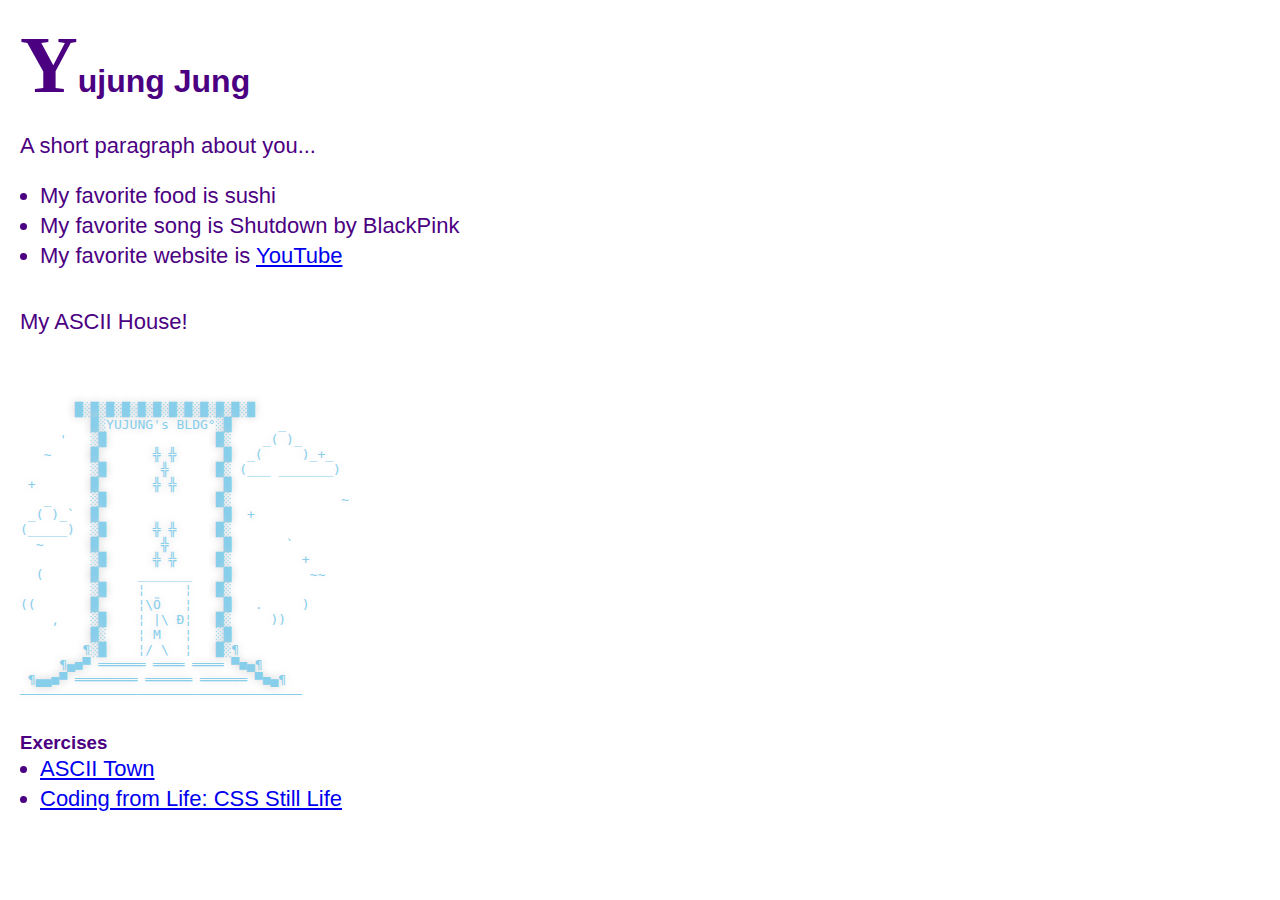
==== index.html @ 76154de1 "file arrangement" ====
<!DOCTYPE html>
<html>

<head>
  <link rel="stylesheet" type="text/css" href="assets/style.css">
  <title>Yujung Jung | UI Design Programming 1</title>
  <meta charset="utf-8" />
</head>

<body>

  <!-- this is where my code is-->
  <div id="grid">
    <div id="left-column" class="scroll">  

      <!-- my favorite pokemon -->
      <!-- <img src="https://archives.bulbagarden.net/media/upload/thumb/5/53/054Psyduck.png/140px-054Psyduck.png" alt="Psyduck" /> -->

      <!-- about me-->
      <h1><span class="cursive">Y</span>ujung Jung</h1>  
      <p class="desc">A short paragraph about you...</p>
      <ul>
        <li>My favorite food is sushi</li>
        <li>My favorite song is Shutdown by BlackPink</li>
        <li>My favorite website is <a href="https://www.youtube.com/">YouTube</a></li>
      </ul>

     <br>
  
      </br>


      <p class="desc">My ASCII House!</p>

      <pre> 
      <a href="ascii/interior-yujungjung.html" style="text-decoration: none; color: skyblue;text-shadow: 0px 0px 10px lightgrey;">

       █░█░█░█░█░█░█░█░█░█░█░█
         █░YUJUNG's BLDG°░█      _
     '   ░█              █░    _( )_ 
   ~     █       ╬ ╬      █  _(     )_+_
         ░█       ╬      █░ (___ _______)
 +       █       ╬ ╬      █  
   _     ░█              █░              ~   
 _( )_`  █                █  +    
(_____)  ░█      ╬ ╬     █░  
  ~      █        ╬       █       `
         ░█      ╬ ╬     █░         +   
  (      █     _______    █          ~~
         ░█    ¦     ¦   █░
((       █     ¦\Õ   ¦    █   .     ) 
    ,    ░█    ¦ |\ Ð¦   █░     )) 
         █░    ¦ M   ¦   ░█
        ¶░█    ¦/ \  ¦   █░¶
     ¶▄■▀ ══════ ════ ════ ▀■▄¶ 
 ¶▄▄■▀ ════════ ══════ ══════ ▀■▄¶
────────────────────────────────────   
       <a/>
      </pre>
      <h3>Exercises</h3>
      <ul>
        <li><a href="ascii/interior-yujungjung.html">ASCII Town</a></li>
      </ul>
      <ul>
        <li><a href="../codingfromlife/index.html">Coding from Life: CSS Still Life</a>
        </li>
      </ul>
    </div>
  </div>
</body>
</html>
---- assets/style.css ----
* {
	margin:  0px;
	padding:  0px;
	box-sizing: border-box;
}

/* adjusting fonts */

body {
	color: indigo;
	font-family: 'NanumSquare', sans-serif;
	transition: background 500ms ease;
}

.cursive {
	font-family: cursive;
	font-size: 80px;
}

p, li {
	font-size:  22px;
	line-height: 30px;
}

/* adjusting spacing */

#left-column {
	padding: 20px;
}

h1, p {
	margin-bottom:  20px;
}

ul, ol {
	margin-left: 20px;
}


img {
	max-width: 100%;
	height:  auto;
}

/* uncomment the code below to set the grid */

/*#grid {
	display: grid;
	grid-template-columns: 1fr 1fr;
}

body {
	overflow: hidden;
}

.scroll {
	padding:  20px;
	overflow: scroll;
	height: 100vh;
}

#left-column {
}

#right-column {
	background: #333;
}*/
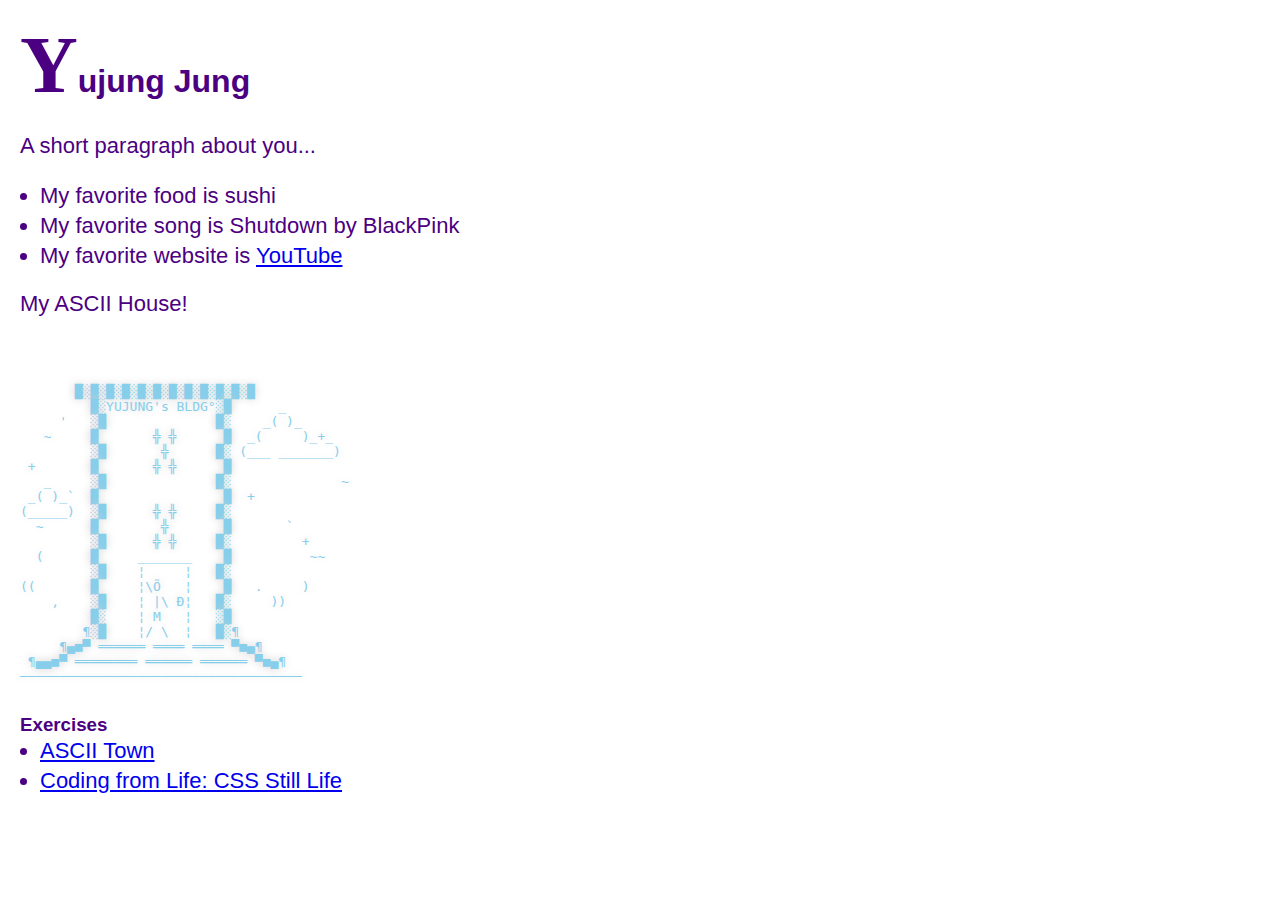
==== commit bf026f43: "refine code" ====
--- a/index.html
+++ b/index.html
@@ -27,8 +27,6 @@
       </ul>
 
      <br>
-  
-      </br>
 
 
       <p class="desc">My ASCII House!</p>
@@ -58,15 +56,16 @@
 ────────────────────────────────────   
        <a/>
       </pre>
+
       <h3>Exercises</h3>
       <ul>
         <li><a href="ascii/interior-yujungjung.html">ASCII Town</a></li>
       </ul>
       <ul>
-        <li><a href="../codingfromlife/index.html">Coding from Life: CSS Still Life</a>
-        </li>
+        <li><a href="../codingfromlife/index.html">Coding from Life: CSS Still Life</a></li>
       </ul>
     </div>
   </div>
+  
 </body>
 </html>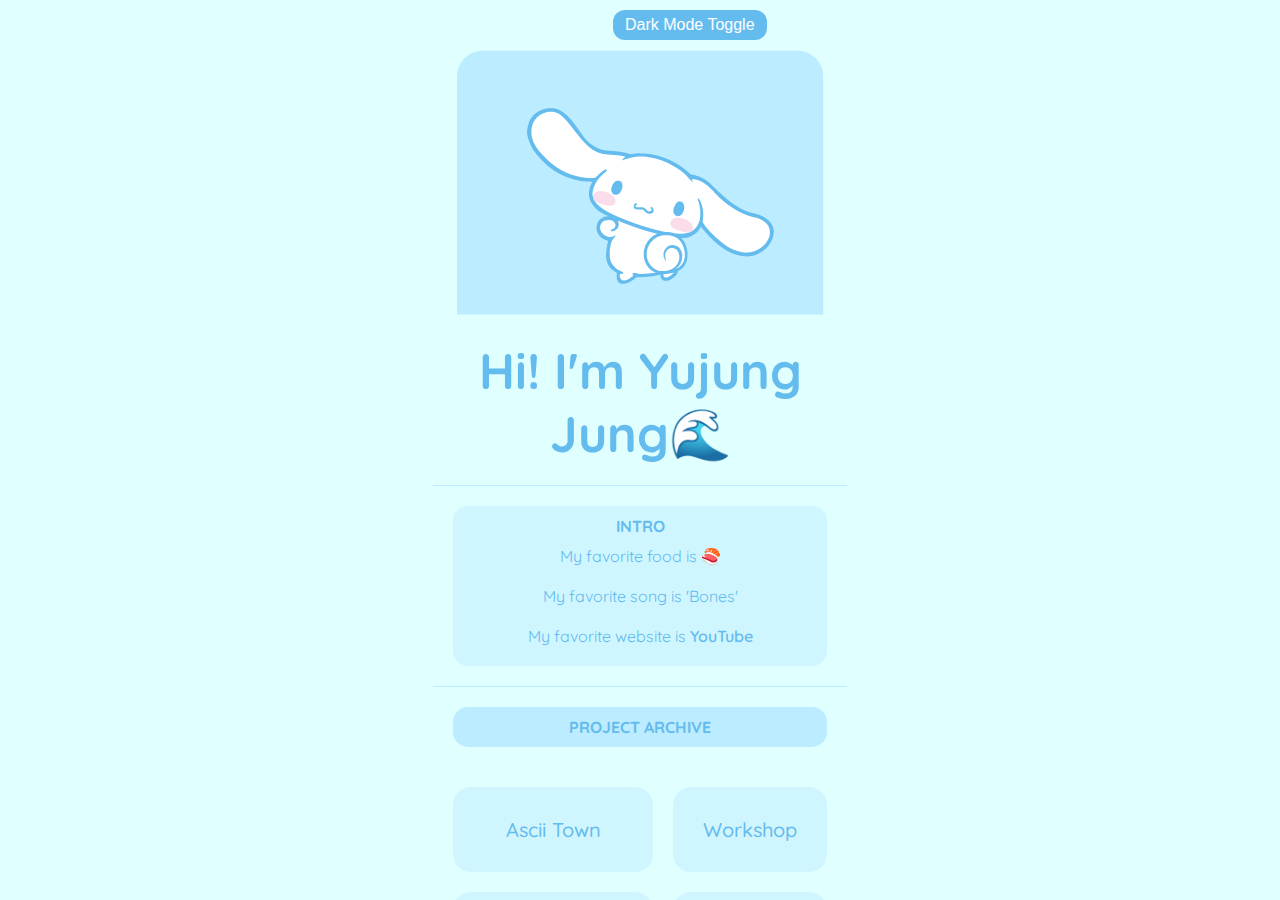
==== commit 798d1474: "using css" ====
--- a/index.html
+++ b/index.html
@@ -1,71 +1,60 @@
-  
 <!DOCTYPE html>
-<html>
+<html lang="en">
 
 <head>
+  <meta charset="UTF-8">
+  <meta name="viewport" content="width=device-width, initial-scale=1.0">
+  <title>Yujung Jung | UI Design Programming 1</title>
   <link rel="stylesheet" type="text/css" href="assets/style.css">
-  <title>Yujung Jung | UI Design Programming 1</title>
-  <meta charset="utf-8" />
+  <link href="https://fonts.googleapis.com/css2?family=Quicksand:wght@300..700&display=swap" rel="stylesheet">
 </head>
 
 <body>
 
-  <!-- this is where my code is-->
   <div id="grid">
-    <div id="left-column" class="scroll">  
+    <div id="flow">
+      <div id="left-column" class="scroll">
+        <button id="darkmode" class="darkmode-toggle">
+          Dark Mode Toggle
+        </button>
 
-      <!-- my favorite pokemon -->
-      <!-- <img src="https://archives.bulbagarden.net/media/upload/thumb/5/53/054Psyduck.png/140px-054Psyduck.png" alt="Psyduck" /> -->
+        <div class="image-container">
+          <img src="assets/cinnamoroll.png" alt="cinnamoroll">
+        </div>
 
-      <!-- about me-->
-      <h1><span class="cursive">Y</span>ujung Jung</h1>  
-      <p class="desc">A short paragraph about you...</p>
-      <ul>
-        <li>My favorite food is sushi</li>
-        <li>My favorite song is Shutdown by BlackPink</li>
-        <li>My favorite website is <a href="https://www.youtube.com/">YouTube</a></li>
-      </ul>
+        <h1 class="greeting"><span class="cursive">H</span>i! <span class="cursive">I</span>'m <span class="cursive">Y</span>ujung <span class="cursive">J</span>ung🌊</h1>
+        <hr>
 
-     <br>
+        <div class="section">
+          <p class="section-title">INTRO</p>
+          <ul>
+            <li>My favorite food is 🍣</li>
+            <li>My favorite song is 'Bones'</li>
+            <li>My favorite website is <a href="https://www.youtube.com/">YouTube</a></li>
+          </ul>
+        </div>
 
+        <hr>
 
-      <p class="desc">My ASCII House!</p>
+        <div class="section2">
+          <p class="section-title">PROJECT ARCHIVE</p>
+        </div>
 
-      <pre> 
-      <a href="ascii/interior-yujungjung.html" style="text-decoration: none; color: skyblue;text-shadow: 0px 0px 10px lightgrey;">
+        <div class="grid-container">
+          <a href="ascii/exterior-yujungjung.html" class="item">Ascii Town</a>
+          <a href="assets/workshop.mp4" class="item">Workshop</a>
+          <a href="https://docs.google.com/document/d/1Z19jTvb9SEVrUsB_F7sveIPezTgjZ5vw_msDlCXSssE/edit?usp=sharing" class="item">User Interview</a>
+          <a href="codingfromlife/index.html" class="item">CSS Still Life</a>
+          <a href="assets/prototype.mp4" class="item span-2">P1: Personal Utility</a>
+          <a href="P2_PublicUtility/index.html" class="item span-2">P2: Public Utility</a>
+          <a href="assets/Darkmode_Toggle.mp4"  class="item7">Extra Credit: Dark Mode(Toggle)</a>
+        </div>
 
-       █░█░█░█░█░█░█░█░█░█░█░█
-         █░YUJUNG's BLDG°░█      _
-     '   ░█              █░    _( )_ 
-   ~     █       ╬ ╬      █  _(     )_+_
-         ░█       ╬      █░ (___ _______)
- +       █       ╬ ╬      █  
-   _     ░█              █░              ~   
- _( )_`  █                █  +    
-(_____)  ░█      ╬ ╬     █░  
-  ~      █        ╬       █       `
-         ░█      ╬ ╬     █░         +   
-  (      █     _______    █          ~~
-         ░█    ¦     ¦   █░
-((       █     ¦\Õ   ¦    █   .     ) 
-    ,    ░█    ¦ |\ Ð¦   █░     )) 
-         █░    ¦ M   ¦   ░█
-        ¶░█    ¦/ \  ¦   █░¶
-     ¶▄■▀ ══════ ════ ════ ▀■▄¶ 
- ¶▄▄■▀ ════════ ══════ ══════ ▀■▄¶
-────────────────────────────────────   
-       <a/>
-      </pre>
+      </div> <!-- end left-column -->
+    </div> <!-- end flow -->
+  </div> <!-- end grid -->
 
-      <h3>Exercises</h3>
-      <ul>
-        <li><a href="ascii/interior-yujungjung.html">ASCII Town</a></li>
-      </ul>
-      <ul>
-        <li><a href="../codingfromlife/index.html">Coding from Life: CSS Still Life</a></li>
-      </ul>
-    </div>
-  </div>
-  
+  <script src="inclass-demo/script.js"></script>
 </body>
-</html>+
+</html>
--- a/assets/style.css
+++ b/assets/style.css
@@ -1,67 +1,195 @@
+/* Reset CSS */
 * {
-	margin:  0px;
-	padding:  0px;
-	box-sizing: border-box;
+  margin: 0;
+  padding: 0;
+  box-sizing: border-box;
 }
 
-/* adjusting fonts */
-
+/* Basic styling */
 body {
-	color: indigo;
-	font-family: 'NanumSquare', sans-serif;
-	transition: background 500ms ease;
+  font-family: "Quicksand", sans-serif;
+  color: black;
+  background-color: #E0FFFF;
+  display: flex;
+  justify-content: center;
+  align-items: center;
+  align-content: center;
+  flex-direction: column;
+  transition: background 500ms ease;
+  overflow: hidden; /* Scrollbars are hidden */
+  margin: 0; /* Remove default margin */
 }
 
-.cursive {
-	font-family: cursive;
-	font-size: 80px;
+.darkmode-toggle {
+  position: sticky;
+  left: 180px;
+  top: 10px;
+  align-content: center;
+  padding: 6px 12px;
+  font-size: 16px;
+  color: white;
+  border-radius: 12px;
+  background: #64BBEE;
+  border: 0px solid #BCECFF;
 }
 
-p, li {
-	font-size:  22px;
-	line-height: 30px;
+.image-container {
+  text-align: center;
+  margin: 20px;
 }
 
-/* adjusting spacing */
-
-#left-column {
-	padding: 20px;
+.image-container img {
+  max-width: 100%;
+  height: auto;
 }
 
-h1, p {
-	margin-bottom:  20px;
+.greeting {
+  text-align: center;
+  font-size: 50px;
+  color: #64BBEE;
 }
 
-ul, ol {
-	margin-left: 20px;
+.greeting:hover {
+  color: #f6ddeb;
+  animation: spin 1600ms infinite;
+  transition: background 1000ms ease;
 }
 
-
-img {
-	max-width: 100%;
-	height:  auto;
+@keyframes spin{
+  from {
+    transform: rotate(0deg);
+  }
+  to {
+    transform: rotate(360deg);
+  }
 }
 
-/* uncomment the code below to set the grid */
-
-/*#grid {
-	display: grid;
-	grid-template-columns: 1fr 1fr;
+.section {
+  background: #bcecff75;
+  width: calc(100% - 40px); /* Adjusted width for better responsiveness */
+  max-width: 600px;
+  margin: 20px auto;
+  padding: 10px;
+  border-radius: 15px;
+  text-align: center;
 }
 
-body {
-	overflow: hidden;
+.section2 {
+  background: #BCECFF;
+  width: calc(100% - 40px); /* Adjusted width for better responsiveness */
+  max-width: 600px;
+  margin: 20px auto;
+  padding: 10px;
+  border-radius: 15px;
+  text-align: center;
+}
+
+.section-title {
+  font-size: 16px;
+  font-weight: 700;
+  color: #64BBEE;
+}
+
+ul {
+  list-style-type: none; /* Remove default list styles */
+  padding: 0;
+}
+
+ul li {
+  font-size: 16px;
+  color: #64BBEE;
+  padding: 10px;
+}
+
+ul li a {
+  color: #64BBEE;
+  font-weight: 600;
+  transition: all 500ms ease;
+  text-decoration: none;
+}
+
+ul li a:hover {
+  color: #BCECFF;
 }
 
 .scroll {
-	padding:  20px;
-	overflow: scroll;
-	height: 100vh;
+  overflow: scroll;
+  height: 100vh;
+  padding-right: 570px;
 }
 
 #left-column {
+  padding-left: 570px;
 }
 
-#right-column {
-	background: #333;
-}*/+hr {
+  border: none;
+  height: 1px;
+  background: #BCECFF; /* 구분선 색상 설정 */
+  margin: 20px 0; /* 위아래 여백 설정 */
+}
+
+/* Grid layout */
+.grid-container {
+  display: grid;
+  grid-template-columns: repeat(auto-fit, minmax(200px, 1fr)); /* Responsive grid columns */
+  gap: 20px;
+  margin-top: 20px;
+  padding: 20px;
+}
+
+a.item {
+  background: #bcecff75;
+  border-radius: 18px;
+  text-align: center;
+  font-size: 20px;
+  font-weight: 500;
+  color: #64BBEE;
+  padding: 30px;
+  align-content: center;
+  text-decoration: none;
+}
+
+a.item:hover {
+  background: #64BBEE;
+  color: white;
+}
+
+a.item7 {
+  background: #bcecff75;
+  border-radius: 18px;
+  text-align: center;
+  font-size: 20px;
+  font-weight: 500;
+  color: #64BBEE;
+  padding: 30px;
+  column-gap: 1/2;
+  row-gap: 5/6;
+  align-content: center;
+  text-decoration: none;
+}
+
+a.item7:hover {
+  background: #64BBEE;
+  color: white;
+}
+
+a.item.span-2 {
+  grid-column: span 2; /* Span across 2 columns */
+}
+
+/* Dark mode */
+body.darkmode {
+  background: #133e5f;
+  color: white;
+  accent-color: rgb(255, 255, 225);
+}
+
+@media only screen and (max-width: 812px) { 
+    body {
+        background: white;
+    }
+    img {
+      display: none;
+    }
+}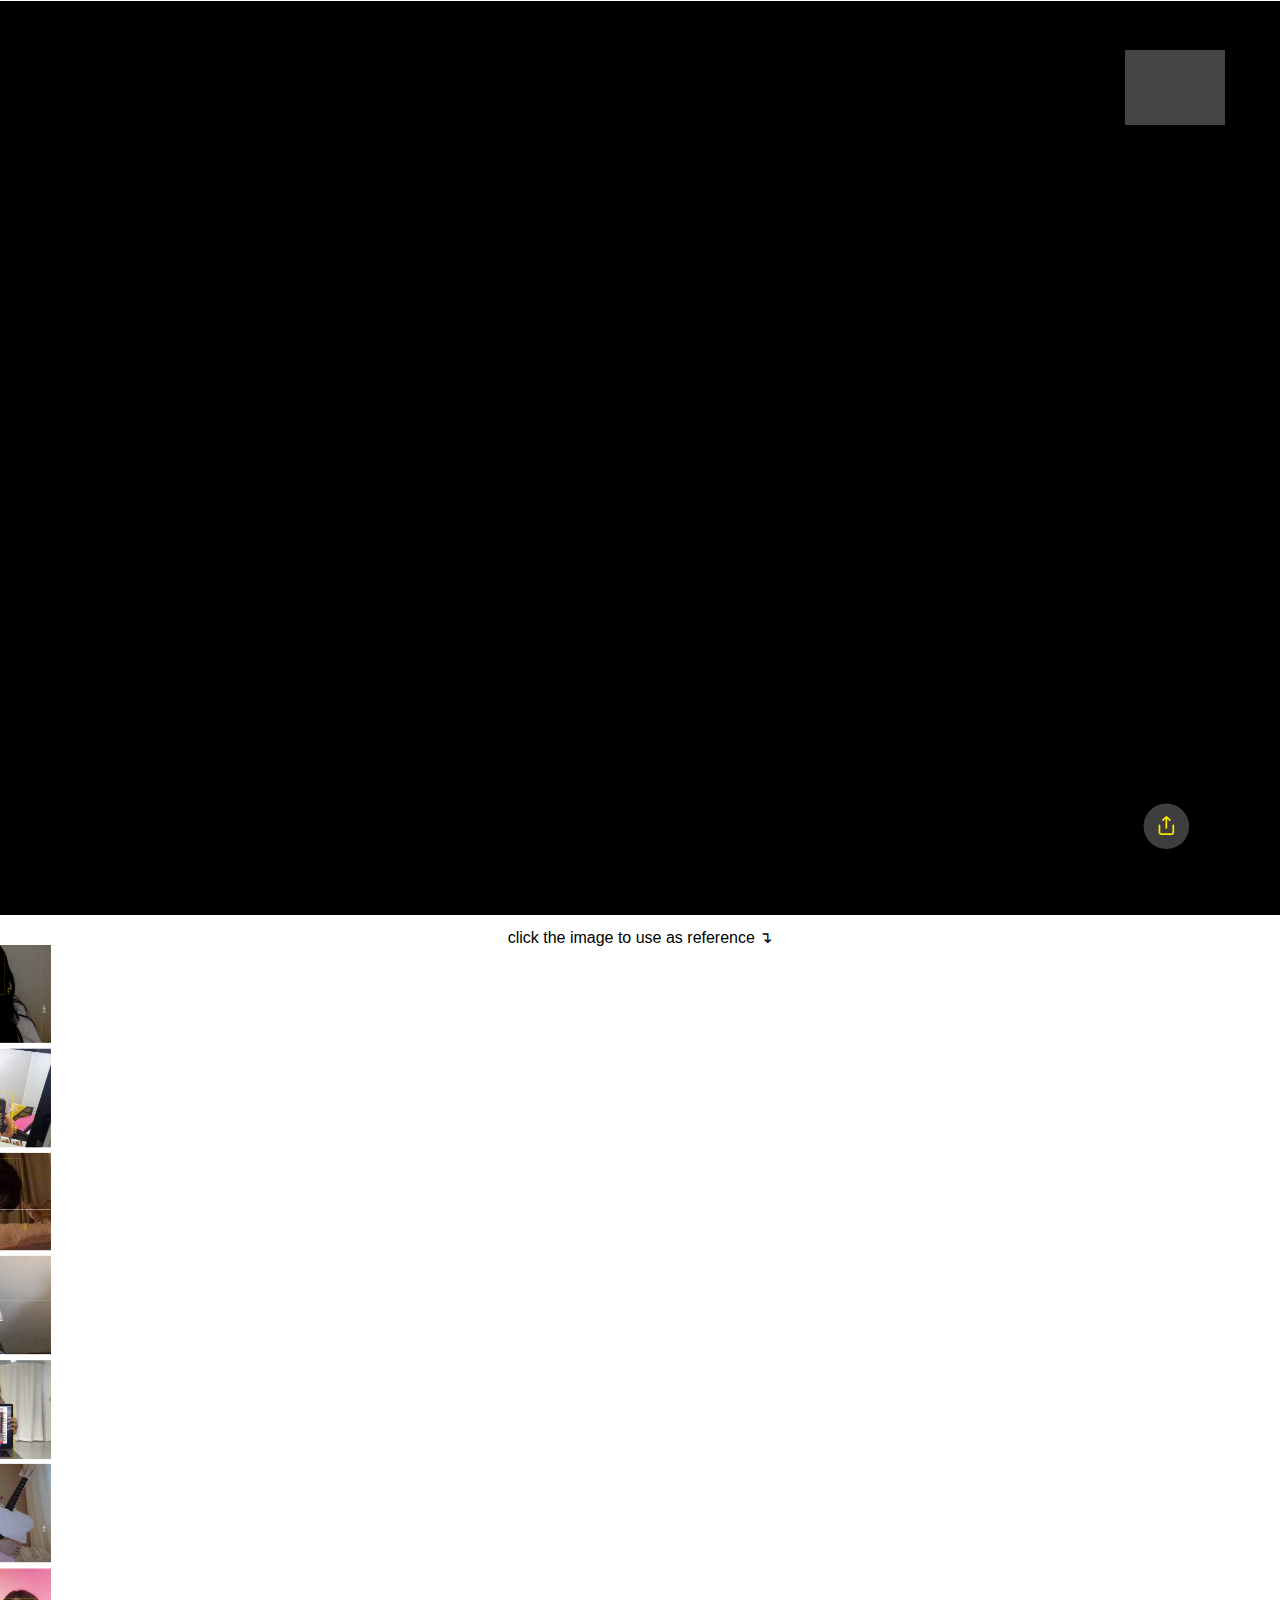
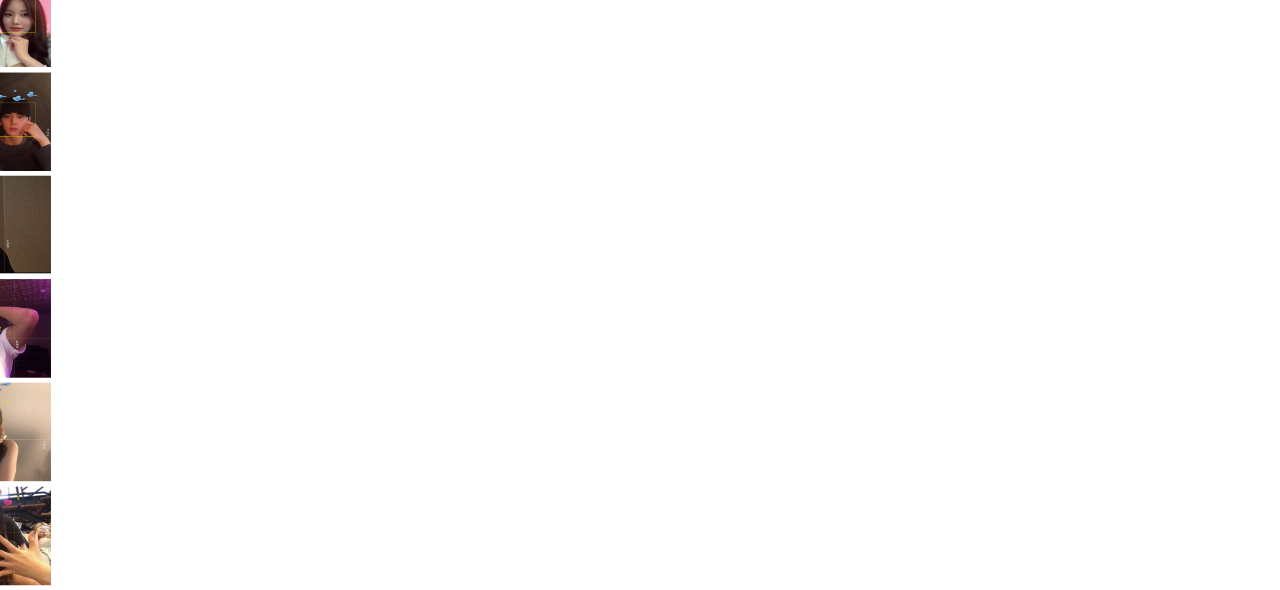
==== commit 7f18bac8: "re-upload" ====
--- a/index.html
+++ b/index.html
@@ -1,60 +1,287 @@
 <!DOCTYPE html>
-<html lang="en">
-
+<html lang="ko">
 <head>
-  <meta charset="UTF-8">
-  <meta name="viewport" content="width=device-width, initial-scale=1.0">
-  <title>Yujung Jung | UI Design Programming 1</title>
-  <link rel="stylesheet" type="text/css" href="assets/style.css">
-  <link href="https://fonts.googleapis.com/css2?family=Quicksand:wght@300..700&display=swap" rel="stylesheet">
+  <link rel="stylesheet" type="text/css" href="style.css">
+  <!-- Stylesheets -->
+  <link rel="stylesheet" href="docs/assets/css/docs.theme.min.css">
+  <!-- Owl Stylesheets -->
+  <link rel="stylesheet" href="docs/assets/owlcarousel/assets/owl.carousel.min.css">
+  <link rel="stylesheet" href="docs/assets/owlcarousel/assets/owl.theme.default.min.css">
+  <meta charset="utf-8">
+  <meta name="viewport" content="width=device-width, initial-scale=1">
+  <title>P2 Public Utility | UI Design Programming 1</title>
+  <style>
+    .flash {
+      position: absolute;
+      top: 0;
+      left: 0;
+      width: 100%;
+      height: 100%;
+      background: white;
+      opacity: 0;
+      pointer-events: none;
+      transition: opacity 0.5s;
+    }
+
+    .flash.show {
+      opacity: 1;
+    }
+    
+    p {
+      font-family: sans-serif;
+      font-size: 16px;
+      color: black;
+      position: absolute;
+      align-items: center;
+      bottom: -63px;
+    }
+
+    p2 {
+      font-family: system-ui;
+      font-size: 20px;
+      color: #FFE500;
+      position: absolute;
+      left: -40px;
+      bottom: 450px;
+      transform: rotate(-90deg);
+    }
+
+    .thumbnail {
+      position: absolute;
+      top: 49.7px;
+      right: 55px;
+      width: 100px;
+      height: 75px;
+      background-color: #444444;
+      background-size: cover;
+      background-position: center;
+    }
+
+  </style>
 </head>
-
 <body>
-
-  <div id="grid">
-    <div id="flow">
-      <div id="left-column" class="scroll">
-        <button id="darkmode" class="darkmode-toggle">
-          Dark Mode Toggle
-        </button>
-
-        <div class="image-container">
-          <img src="assets/cinnamoroll.png" alt="cinnamoroll">
-        </div>
-
-        <h1 class="greeting"><span class="cursive">H</span>i! <span class="cursive">I</span>'m <span class="cursive">Y</span>ujung <span class="cursive">J</span>ung🌊</h1>
-        <hr>
-
-        <div class="section">
-          <p class="section-title">INTRO</p>
-          <ul>
-            <li>My favorite food is 🍣</li>
-            <li>My favorite song is 'Bones'</li>
-            <li>My favorite website is <a href="https://www.youtube.com/">YouTube</a></li>
-          </ul>
-        </div>
-
-        <hr>
-
-        <div class="section2">
-          <p class="section-title">PROJECT ARCHIVE</p>
-        </div>
-
-        <div class="grid-container">
-          <a href="ascii/exterior-yujungjung.html" class="item">Ascii Town</a>
-          <a href="assets/workshop.mp4" class="item">Workshop</a>
-          <a href="https://docs.google.com/document/d/1Z19jTvb9SEVrUsB_F7sveIPezTgjZ5vw_msDlCXSssE/edit?usp=sharing" class="item">User Interview</a>
-          <a href="codingfromlife/index.html" class="item">CSS Still Life</a>
-          <a href="assets/prototype.mp4" class="item span-2">P1: Personal Utility</a>
-          <a href="P2_PublicUtility/index.html" class="item span-2">P2: Public Utility</a>
-          <a href="assets/Darkmode_Toggle.mp4"  class="item7">Extra Credit: Dark Mode(Toggle)</a>
-        </div>
-
-      </div> <!-- end left-column -->
-    </div> <!-- end flow -->
-  </div> <!-- end grid -->
-
-  <script src="inclass-demo/script.js"></script>
+  <div class="logo"></div>
+  <div id="align">
+    <div id="stage">
+      <p2> &#8857; Selfie Guide &#8857; </p2>
+      <div class="controlbox"></div>
+      <!-- <div class="share"></div> -->
+      <div class="camera" style="display: inline-block; align-content: center;"></div>
+      <video id="video">Video stream not available.</video>
+      <button id="startbutton" class="icon-button" style="display: inline-block;"></button>
+    </div>
+    <canvas id="canvas" width="1600" height="900"></canvas>
+    <div class="output">
+      <img id="photo" alt="The screen capture will appear in this box." />
+      <a id="downloadlink" class="icon-button" style="display: inline-block;" download="photo.png"></a>
+      <div class="overlay-guide"></div>
+    </div>
+    <div class="flash" id="flash"></div>
+    <div class="owl-carousel owl-theme" style="position: absolute; left: 17px; bottom: -84px; width: 1625px; height: 40px;">
+      <div class="item"><img id="image1" src="assets/image 17.jpg" width="153.81px" height="99.84px" style="margin-inline: -120px;"></div>
+      <div class="item"><img id="image2" src="assets/image 19.jpg" width="153.81px" height="99.84px" style="margin-inline: -120px;"></div>
+      <div class="item"><img id="image3" src="assets/image 18.jpg" width="153.81px" height="99.84px" style="margin-inline: -120px;"></div>
+      <div class="item"><img id="image4" src="assets/image 10.jpg" width="153.81px" height="99.84px" style="margin-inline: -120px;"></div>
+      <div class="item"><img id="image5" src="assets/Group 94.jpg" width="153.81px" height="99.84px" style="margin-inline: -120px;"></div>
+      <div class="item"><img id="image6" src="assets/Group 89.jpg" width="153.81px" height="99.84px" style="margin-inline: -120px;"></div>
+      <div class="item"><img id="image7" src="assets/Group 111.jpg" width="153.81px" height="99.84px" style="margin-inline: -120px;"></div>
+      <div class="item"><img id="image8" src="assets/Group 97.jpg" width="153.81px" height="99.84px" style="margin-inline: -120px;"></div>
+      <div class="item"><img id="image9" src="assets/Group 101.jpg" width="153.81px" height="99.84px" style="margin-inline: -120px;"></div>
+      <div class="item"><img id="image10" src="assets/Group 104.jpg" width="153.81px" height="99.84px" style="margin-inline: -120px;"></div>
+      <div class="item"><img id="image11" src="assets/Group 107.jpg" width="153.81px" height="99.84px" style="margin-inline: -120px;"></div>
+      <div class="item"><img id="image12" src="assets/Group 110.jpg" width="153.81px" height="99.84px" style="margin-inline: -120px;"></div>
+    </div>
+    <div id="thumbnail" class="thumbnail"></div>
+     <p>click the image to use as reference &#8628;</p>
+    <!-- <div class="overlay-guide hidden"></div> -->
+  </div>
+
+  <!-- javascript -->
+  <script>
+    (() => {
+      const width = 1600;
+      const height = 900;
+      let streaming = false;
+      let video = null;
+      let canvas = null;
+      let photo = null;
+      let startbutton = null;
+      let downloadlink = null;
+      let flash = null;
+      let thumbnail = null;
+
+      function showViewLiveResultButton() {
+        if (window.self !== window.top) {
+          document.querySelector(".contentarea").remove();
+          const button = document.createElement("button");
+          button.textContent = "View live result of the example code above";
+          document.body.append(button);
+          button.addEventListener("click", () => window.open(location.href));
+          return true;
+        }
+        return false;
+      }
+
+      function startup() {
+        if (showViewLiveResultButton()) {
+          return;
+        }
+        video = document.getElementById("video");
+        canvas = document.getElementById("canvas");
+        photo = document.getElementById("photo");
+        startbutton = document.getElementById("startbutton");
+        downloadlink = document.getElementById("downloadlink");
+        flash = document.getElementById("flash");
+        thumbnail = document.getElementById("thumbnail");
+
+        navigator.mediaDevices.getUserMedia({
+            video: true,
+            audio: false
+          })
+          .then((stream) => {
+            video.srcObject = stream;
+            video.play();
+          })
+          .catch((err) => {
+            console.error(`An error occurred: ${err}`);
+          });
+
+        video.addEventListener("canplay", (ev) => {
+          if (!streaming) {
+            video.setAttribute("width", width);
+            video.setAttribute("height", height);
+            canvas.setAttribute("width", width);
+            canvas.setAttribute("height", height);
+            streaming = true;
+          }
+        }, false);
+
+        startbutton.addEventListener("click", (ev) => {
+          takepicture();
+          ev.preventDefault();
+        }, false);
+
+        clearphoto();
+      }
+
+      function clearphoto() {
+        const context = canvas.getContext("2d");
+        context.fillStyle = "#AAA";
+        context.fillRect(0, 0, canvas.width, canvas.height);
+
+        const data = canvas.toDataURL("image/png");
+        photo.setAttribute("src", data);
+      }
+
+      function takepicture() {
+        const context = canvas.getContext("2d");
+        if (width && height) {
+          canvas.width = video.videoWidth;
+          canvas.height = video.videoHeight;
+
+          // 반전된 이미지를 캔버스에 그리기
+          context.translate(canvas.width, 0);
+          context.scale(-1, 1);
+          context.drawImage(video, 0, 0, canvas.width, canvas.height);
+          context.setTransform(1, 0, 0, 1, 0, 0); // 원래 상태로 변환
+          
+          const data = canvas.toDataURL("image/png");
+          photo.setAttribute("src", data);
+          downloadlink.setAttribute("href", data);
+
+          // 촬영된 이미지를 썸네일로 설정
+          thumbnail.style.backgroundImage = `url(${data})`;
+
+          // 촬영이 완료되었음을 사용자에게 표시 (플래시 효과)
+          flash.classList.add("show");
+          setTimeout(() => {
+            flash.classList.remove("show");
+          }, 100);
+
+          downloadlink.style.display = "inline-block";
+        } else {
+          clearphoto();
+        }
+      }
+
+      window.addEventListener("load", startup, false);
+    })();
+  </script>
+  <script src="docs/assets/vendors/jquery.min.js"></script>
+  <script src="docs/assets/owlcarousel/owl.carousel.min.js"></script>
+  <script>
+    $(document).ready(function() {
+      $(".owl-carousel").owlCarousel({
+        loop: true,
+        margin: 10,
+        nav: true,
+        autoWidth: false,
+        responsive: {
+          0: {
+            items: 1
+          },
+          600: {
+            items: 3
+          },
+          1000: {
+            items: 5
+          }
+        }
+      });
+    });
+  </script>
+  <script>
+    const overlayGuide = document.querySelector('.overlay-guide');
+    const image1 = document.getElementById('image1');
+    const image2 = document.getElementById('image2');
+    const image3 = document.getElementById('image3');
+    const image4 = document.getElementById('image4');
+    const image5 = document.getElementById('image5');
+    const image6 = document.getElementById('image6');
+    const image7 = document.getElementById('image7');
+    const image8 = document.getElementById('image8');
+    const image9 = document.getElementById('image9');
+    const image10 = document.getElementById('image10');
+    const image11 = document.getElementById('image11');
+    const image12 = document.getElementById('image12');
+
+    image1.addEventListener('click', function() {
+      overlayGuide.style.backgroundImage = "url('assets/Group 70.svg')";
+    });
+    image2.addEventListener('click', function() {
+      overlayGuide.style.backgroundImage = "url('assets/Group 71.svg')";
+    });
+    image3.addEventListener('click', function() {
+      overlayGuide.style.backgroundImage = "url('assets/Group 72.svg')";
+    });
+    image4.addEventListener('click', function() {
+      overlayGuide.style.backgroundImage = "url('assets/Group 73.svg')";
+    });
+    image5.addEventListener('click', function() {
+      overlayGuide.style.backgroundImage = "url('assets/Group 93.svg')";
+    });
+    image6.addEventListener('click', function() {
+      overlayGuide.style.backgroundImage = "url('assets/Group 87.svg')";
+    });
+    image7.addEventListener('click', function() {
+      overlayGuide.style.backgroundImage = "url('assets/Group 91.svg')";
+    });
+    image8.addEventListener('click', function() {
+      overlayGuide.style.backgroundImage = "url('assets/Group 96.svg')";
+    });
+    image9.addEventListener('click', function() {
+      overlayGuide.style.backgroundImage = "url('assets/Group 99.svg')";
+    });
+    image10.addEventListener('click', function() {
+      overlayGuide.style.backgroundImage = "url('assets/Group 103.svg')";
+    });
+    image11.addEventListener('click', function() {
+      overlayGuide.style.backgroundImage = "url('assets/Group 106.svg')";
+    });
+    image12.addEventListener('click', function() {
+      overlayGuide.style.backgroundImage = "url('assets/Group 109.svg')";
+    });
+  </script>
+
 </body>
-
 </html>
--- a/style.css
+++ b/style.css
@@ -0,0 +1,157 @@
+
+body{
+	font-family: sans-serif;
+
+	/*	define a CSS variable */
+	--accent-color: rgb(0,0,255);
+} 
+
+#align {
+	display: flex;
+  align-items: center;
+  justify-content: center;	
+  height: 100vh;
+}
+
+#stage {
+	width: 1625px;
+	height: 914px;
+	margin: 10px;
+	background: black;
+	position: absolute;
+}
+
+.camera {
+	width: 1600px;
+	height: 900ox;
+/*	background-image: url('assets/image10.png');*/
+	background-size: 100% 100%;
+	top: 0px;
+	left: 136px;
+	position: absolute;
+}
+
+#video {
+  width: 1600px;
+  height: 900px;
+  transform: scaleX(-1);
+}
+
+#canvas {
+	width: 1200px;
+  	height: 860px;
+	display: none;
+}
+
+.overlay-guide {
+	width: 1200px;
+	height: 860px;
+	background-size: 100% 100%;
+	top: 0px;
+	left: 215px;
+	position: absolute;
+	background-color: transparent;
+	z-index: 1;
+}
+
+
+
+/*.arrow-left {
+	width: 63px;
+	height: 63px;
+	background-image: url('assets/Frame 3.svg');
+	position: absolute;
+	left: 26.4px;
+	bottom: 30.53px;
+}
+
+.arrow-right {
+	width: 63px;
+	height: 63px;
+	background-image: url('assets/Frame 2.svg');
+	position: absolute;
+	right: 164.79px;
+	bottom: 30.53px;
+}*/
+
+.owl-carousel  {
+	width: auto;
+	height: 130px;
+	background: transparent;
+	position: relative;
+	bottom: 0px;
+	left: 17px;
+}
+
+.owl-stage  {
+	width: auto;
+	height: 225px;
+	background: #444444;
+	position: relative;
+	left: 17px;
+	bottom: 0px;
+}
+
+.img .item {
+	width: 167px;
+	height: 106px;
+}
+
+.owl-carousel img {
+	max-width: 100%;
+}
+
+
+
+/*.controlbox {
+	width: 139px;
+	height: 914px;
+	background: #444444;
+	position: absolute;
+	top: 0px;
+	right: 0px;
+}*/
+
+/*.share {
+	width: 45px;
+	height: 45px;
+	background-image: url('assets/Group 68.svg');
+	position: absolute;
+	top: 49.7px;
+	right: 47.25px;
+}*/
+
+.icon-button {
+  cursor: pointer;
+  display: inline-block;
+  margin-top: 10px;
+  border: none;
+  background: none;
+  background-size: contain;
+  background-repeat: no-repeat;
+  background-position: center;
+}
+
+#downloadlink {
+	width: 47px;
+	height: 47px;
+	background-image: url('assets/Group 69.svg');
+	position: absolute;
+	bottom: 49.7px;
+	right: 90px;
+}
+
+#startbutton {
+	width: 77px;
+	height: 77px;
+	background-image: url('assets/Group 65.svg');
+	position: absolute;
+	top: 400px;
+	right: 50px;
+}
+
+/*.hidden {
+  display: none;
+}*/
+
+
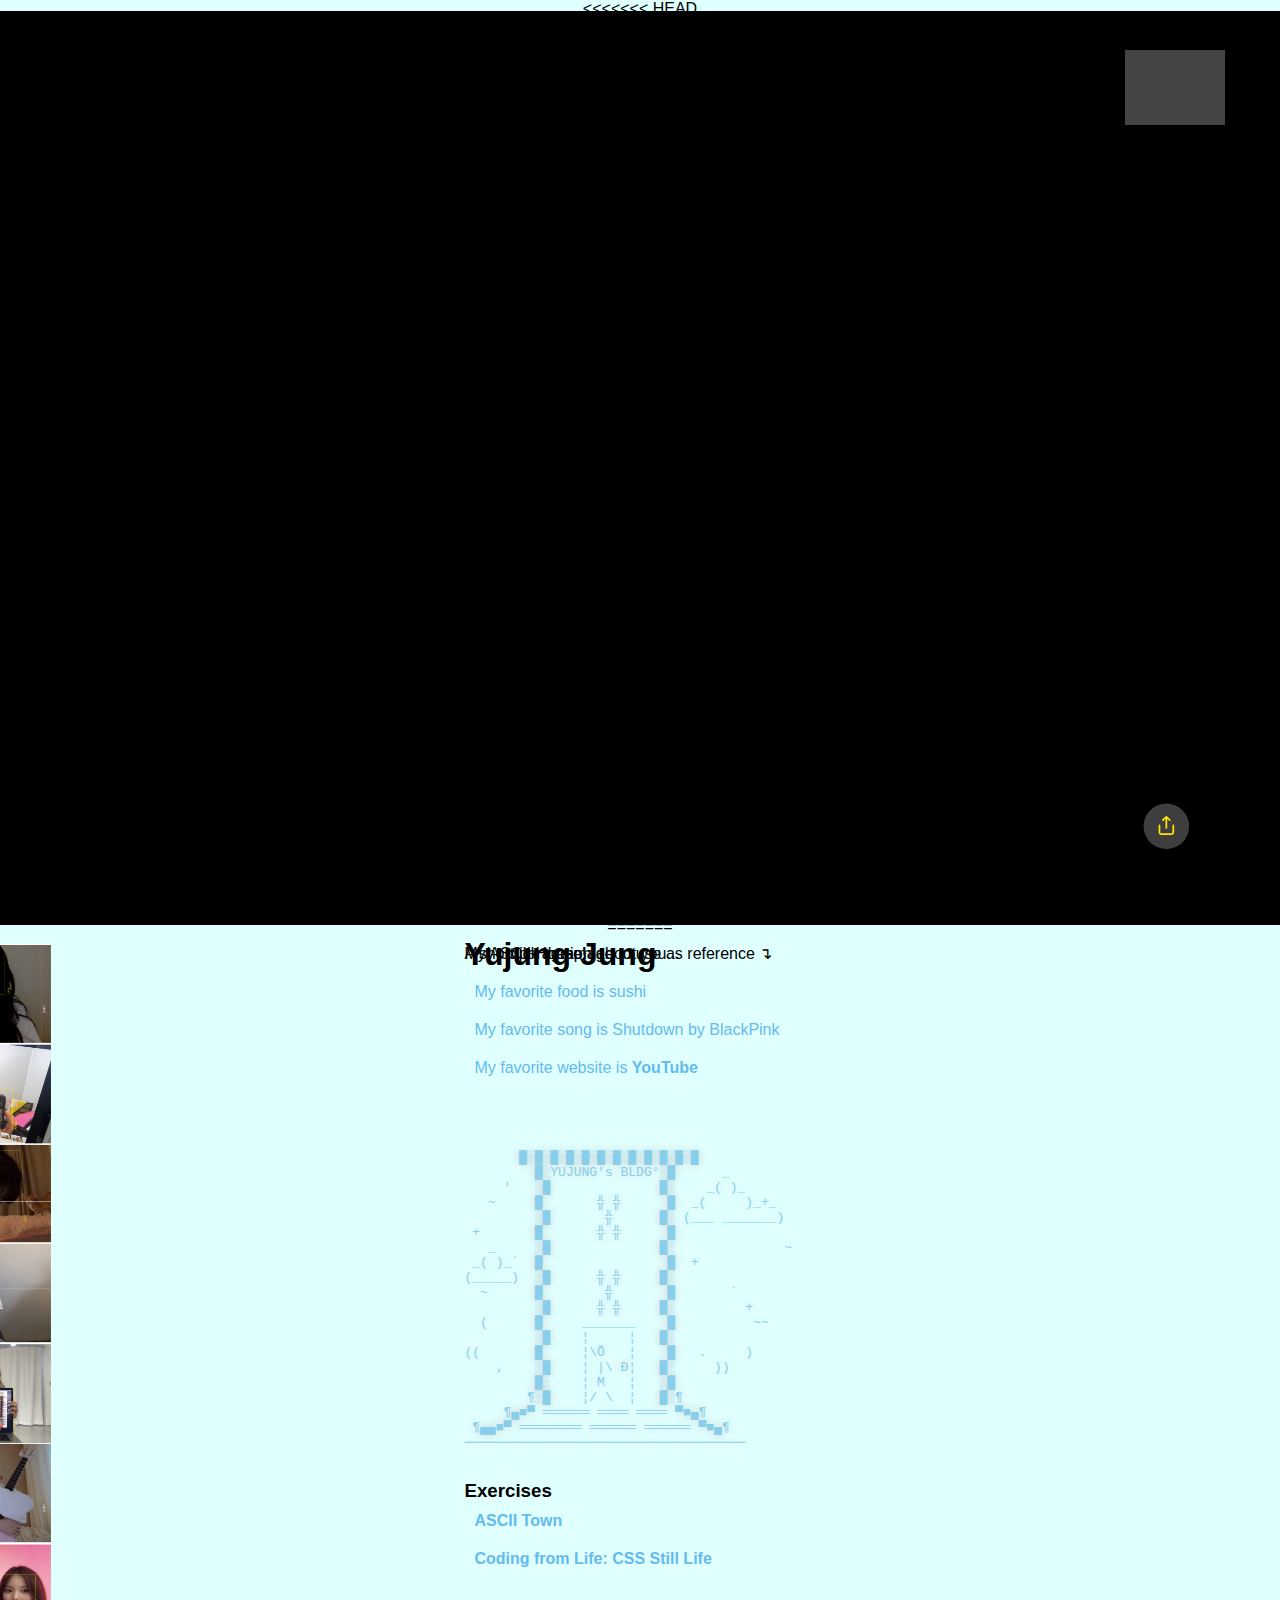
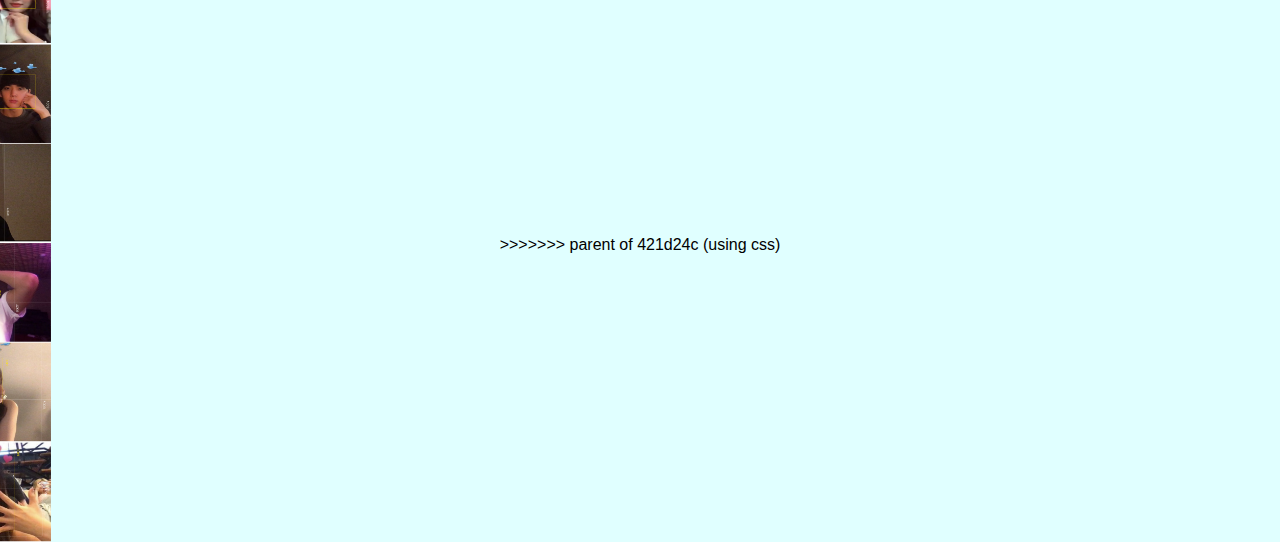
==== commit 69dd6745: "conflict" ====
--- a/index.html
+++ b/index.html
@@ -1,3 +1,4 @@
+<<<<<<< HEAD
 <!DOCTYPE html>
 <html lang="ko">
 <head>
@@ -285,3 +286,76 @@
 
 </body>
 </html>
+=======
+  
+<!DOCTYPE html>
+<html>
+
+<head>
+  <link rel="stylesheet" type="text/css" href="assets/style.css">
+  <title>Yujung Jung | UI Design Programming 1</title>
+  <meta charset="utf-8" />
+</head>
+
+<body>
+
+  <!-- this is where my code is-->
+  <div id="grid">
+    <div id="left-column" class="scroll">  
+
+      <!-- my favorite pokemon -->
+      <!-- <img src="https://archives.bulbagarden.net/media/upload/thumb/5/53/054Psyduck.png/140px-054Psyduck.png" alt="Psyduck" /> -->
+
+      <!-- about me-->
+      <h1><span class="cursive">Y</span>ujung Jung</h1>  
+      <p class="desc">A short paragraph about you...</p>
+      <ul>
+        <li>My favorite food is sushi</li>
+        <li>My favorite song is Shutdown by BlackPink</li>
+        <li>My favorite website is <a href="https://www.youtube.com/">YouTube</a></li>
+      </ul>
+
+     <br>
+
+
+      <p class="desc">My ASCII House!</p>
+
+      <pre> 
+      <a href="ascii/interior-yujungjung.html" style="text-decoration: none; color: skyblue;text-shadow: 0px 0px 10px lightgrey;">
+
+       █░█░█░█░█░█░█░█░█░█░█░█
+         █░YUJUNG's BLDG°░█      _
+     '   ░█              █░    _( )_ 
+   ~     █       ╬ ╬      █  _(     )_+_
+         ░█       ╬      █░ (___ _______)
+ +       █       ╬ ╬      █  
+   _     ░█              █░              ~   
+ _( )_`  █                █  +    
+(_____)  ░█      ╬ ╬     █░  
+  ~      █        ╬       █       `
+         ░█      ╬ ╬     █░         +   
+  (      █     _______    █          ~~
+         ░█    ¦     ¦   █░
+((       █     ¦\Õ   ¦    █   .     ) 
+    ,    ░█    ¦ |\ Ð¦   █░     )) 
+         █░    ¦ M   ¦   ░█
+        ¶░█    ¦/ \  ¦   █░¶
+     ¶▄■▀ ══════ ════ ════ ▀■▄¶ 
+ ¶▄▄■▀ ════════ ══════ ══════ ▀■▄¶
+────────────────────────────────────   
+       <a/>
+      </pre>
+
+      <h3>Exercises</h3>
+      <ul>
+        <li><a href="ascii/interior-yujungjung.html">ASCII Town</a></li>
+      </ul>
+      <ul>
+        <li><a href="codingfromlife/index.html">Coding from Life: CSS Still Life</a></li>
+      </ul>
+    </div>
+  </div>
+
+</body>
+</html>
+>>>>>>> parent of 421d24c (using css)
--- a/assets/style.css
+++ b/assets/style.css
@@ -0,0 +1,195 @@
+/* Reset CSS */
+* {
+  margin: 0;
+  padding: 0;
+  box-sizing: border-box;
+}
+
+/* Basic styling */
+body {
+  font-family: "Quicksand", sans-serif;
+  color: black;
+  background-color: #E0FFFF;
+  display: flex;
+  justify-content: center;
+  align-items: center;
+  align-content: center;
+  flex-direction: column;
+  transition: background 500ms ease;
+  overflow: hidden; /* Scrollbars are hidden */
+  margin: 0; /* Remove default margin */
+}
+
+.darkmode-toggle {
+  position: sticky;
+  left: 180px;
+  top: 10px;
+  align-content: center;
+  padding: 6px 12px;
+  font-size: 16px;
+  color: white;
+  border-radius: 12px;
+  background: #64BBEE;
+  border: 0px solid #BCECFF;
+}
+
+.image-container {
+  text-align: center;
+  margin: 20px;
+}
+
+.image-container img {
+  max-width: 100%;
+  height: auto;
+}
+
+.greeting {
+  text-align: center;
+  font-size: 50px;
+  color: #64BBEE;
+}
+
+.greeting:hover {
+  color: #f6ddeb;
+  animation: spin 1600ms infinite;
+  transition: background 1000ms ease;
+}
+
+@keyframes spin{
+  from {
+    transform: rotate(0deg);
+  }
+  to {
+    transform: rotate(360deg);
+  }
+}
+
+.section {
+  background: #bcecff75;
+  width: calc(100% - 40px); /* Adjusted width for better responsiveness */
+  max-width: 600px;
+  margin: 20px auto;
+  padding: 10px;
+  border-radius: 15px;
+  text-align: center;
+}
+
+.section2 {
+  background: #BCECFF;
+  width: calc(100% - 40px); /* Adjusted width for better responsiveness */
+  max-width: 600px;
+  margin: 20px auto;
+  padding: 10px;
+  border-radius: 15px;
+  text-align: center;
+}
+
+.section-title {
+  font-size: 16px;
+  font-weight: 700;
+  color: #64BBEE;
+}
+
+ul {
+  list-style-type: none; /* Remove default list styles */
+  padding: 0;
+}
+
+ul li {
+  font-size: 16px;
+  color: #64BBEE;
+  padding: 10px;
+}
+
+ul li a {
+  color: #64BBEE;
+  font-weight: 600;
+  transition: all 500ms ease;
+  text-decoration: none;
+}
+
+ul li a:hover {
+  color: #BCECFF;
+}
+
+.scroll {
+  overflow: scroll;
+  height: 100vh;
+  padding-right: 570px;
+}
+
+#left-column {
+  padding-left: 570px;
+}
+
+hr {
+  border: none;
+  height: 1px;
+  background: #BCECFF; /* 구분선 색상 설정 */
+  margin: 20px 0; /* 위아래 여백 설정 */
+}
+
+/* Grid layout */
+.grid-container {
+  display: grid;
+  grid-template-columns: repeat(auto-fit, minmax(200px, 1fr)); /* Responsive grid columns */
+  gap: 20px;
+  margin-top: 20px;
+  padding: 20px;
+}
+
+a.item {
+  background: #bcecff75;
+  border-radius: 18px;
+  text-align: center;
+  font-size: 20px;
+  font-weight: 500;
+  color: #64BBEE;
+  padding: 30px;
+  align-content: center;
+  text-decoration: none;
+}
+
+a.item:hover {
+  background: #64BBEE;
+  color: white;
+}
+
+a.item7 {
+  background: #bcecff75;
+  border-radius: 18px;
+  text-align: center;
+  font-size: 20px;
+  font-weight: 500;
+  color: #64BBEE;
+  padding: 30px;
+  column-gap: 1/2;
+  row-gap: 5/6;
+  align-content: center;
+  text-decoration: none;
+}
+
+a.item7:hover {
+  background: #64BBEE;
+  color: white;
+}
+
+a.item.span-2 {
+  grid-column: span 2; /* Span across 2 columns */
+}
+
+/* Dark mode */
+body.darkmode {
+  background: #133e5f;
+  color: white;
+  accent-color: rgb(255, 255, 225);
+}
+
+@media only screen and (max-width: 812px) { 
+    body {
+        background: white;
+    }
+    img {
+      display: none;
+    }
+}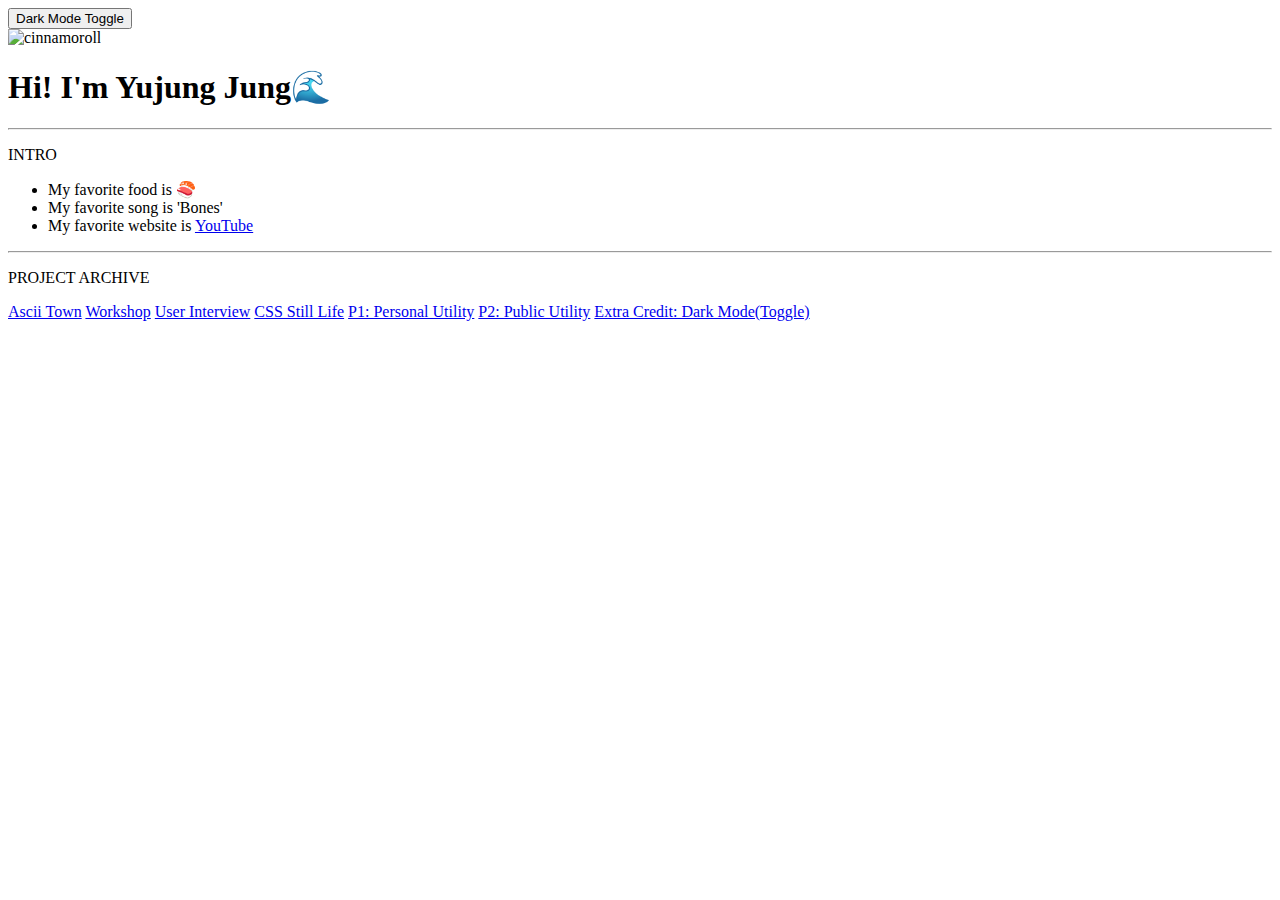
==== commit 835b9b6e: "index.html" ====
--- a/index.html
+++ b/index.html
@@ -1,361 +1,60 @@
-<<<<<<< HEAD
 <!DOCTYPE html>
-<html lang="ko">
-<head>
-  <link rel="stylesheet" type="text/css" href="style.css">
-  <!-- Stylesheets -->
-  <link rel="stylesheet" href="docs/assets/css/docs.theme.min.css">
-  <!-- Owl Stylesheets -->
-  <link rel="stylesheet" href="docs/assets/owlcarousel/assets/owl.carousel.min.css">
-  <link rel="stylesheet" href="docs/assets/owlcarousel/assets/owl.theme.default.min.css">
-  <meta charset="utf-8">
-  <meta name="viewport" content="width=device-width, initial-scale=1">
-  <title>P2 Public Utility | UI Design Programming 1</title>
-  <style>
-    .flash {
-      position: absolute;
-      top: 0;
-      left: 0;
-      width: 100%;
-      height: 100%;
-      background: white;
-      opacity: 0;
-      pointer-events: none;
-      transition: opacity 0.5s;
-    }
-
-    .flash.show {
-      opacity: 1;
-    }
-    
-    p {
-      font-family: sans-serif;
-      font-size: 16px;
-      color: black;
-      position: absolute;
-      align-items: center;
-      bottom: -63px;
-    }
-
-    p2 {
-      font-family: system-ui;
-      font-size: 20px;
-      color: #FFE500;
-      position: absolute;
-      left: -40px;
-      bottom: 450px;
-      transform: rotate(-90deg);
-    }
-
-    .thumbnail {
-      position: absolute;
-      top: 49.7px;
-      right: 55px;
-      width: 100px;
-      height: 75px;
-      background-color: #444444;
-      background-size: cover;
-      background-position: center;
-    }
-
-  </style>
-</head>
-<body>
-  <div class="logo"></div>
-  <div id="align">
-    <div id="stage">
-      <p2> &#8857; Selfie Guide &#8857; </p2>
-      <div class="controlbox"></div>
-      <!-- <div class="share"></div> -->
-      <div class="camera" style="display: inline-block; align-content: center;"></div>
-      <video id="video">Video stream not available.</video>
-      <button id="startbutton" class="icon-button" style="display: inline-block;"></button>
-    </div>
-    <canvas id="canvas" width="1600" height="900"></canvas>
-    <div class="output">
-      <img id="photo" alt="The screen capture will appear in this box." />
-      <a id="downloadlink" class="icon-button" style="display: inline-block;" download="photo.png"></a>
-      <div class="overlay-guide"></div>
-    </div>
-    <div class="flash" id="flash"></div>
-    <div class="owl-carousel owl-theme" style="position: absolute; left: 17px; bottom: -84px; width: 1625px; height: 40px;">
-      <div class="item"><img id="image1" src="assets/image 17.jpg" width="153.81px" height="99.84px" style="margin-inline: -120px;"></div>
-      <div class="item"><img id="image2" src="assets/image 19.jpg" width="153.81px" height="99.84px" style="margin-inline: -120px;"></div>
-      <div class="item"><img id="image3" src="assets/image 18.jpg" width="153.81px" height="99.84px" style="margin-inline: -120px;"></div>
-      <div class="item"><img id="image4" src="assets/image 10.jpg" width="153.81px" height="99.84px" style="margin-inline: -120px;"></div>
-      <div class="item"><img id="image5" src="assets/Group 94.jpg" width="153.81px" height="99.84px" style="margin-inline: -120px;"></div>
-      <div class="item"><img id="image6" src="assets/Group 89.jpg" width="153.81px" height="99.84px" style="margin-inline: -120px;"></div>
-      <div class="item"><img id="image7" src="assets/Group 111.jpg" width="153.81px" height="99.84px" style="margin-inline: -120px;"></div>
-      <div class="item"><img id="image8" src="assets/Group 97.jpg" width="153.81px" height="99.84px" style="margin-inline: -120px;"></div>
-      <div class="item"><img id="image9" src="assets/Group 101.jpg" width="153.81px" height="99.84px" style="margin-inline: -120px;"></div>
-      <div class="item"><img id="image10" src="assets/Group 104.jpg" width="153.81px" height="99.84px" style="margin-inline: -120px;"></div>
-      <div class="item"><img id="image11" src="assets/Group 107.jpg" width="153.81px" height="99.84px" style="margin-inline: -120px;"></div>
-      <div class="item"><img id="image12" src="assets/Group 110.jpg" width="153.81px" height="99.84px" style="margin-inline: -120px;"></div>
-    </div>
-    <div id="thumbnail" class="thumbnail"></div>
-     <p>click the image to use as reference &#8628;</p>
-    <!-- <div class="overlay-guide hidden"></div> -->
-  </div>
-
-  <!-- javascript -->
-  <script>
-    (() => {
-      const width = 1600;
-      const height = 900;
-      let streaming = false;
-      let video = null;
-      let canvas = null;
-      let photo = null;
-      let startbutton = null;
-      let downloadlink = null;
-      let flash = null;
-      let thumbnail = null;
-
-      function showViewLiveResultButton() {
-        if (window.self !== window.top) {
-          document.querySelector(".contentarea").remove();
-          const button = document.createElement("button");
-          button.textContent = "View live result of the example code above";
-          document.body.append(button);
-          button.addEventListener("click", () => window.open(location.href));
-          return true;
-        }
-        return false;
-      }
-
-      function startup() {
-        if (showViewLiveResultButton()) {
-          return;
-        }
-        video = document.getElementById("video");
-        canvas = document.getElementById("canvas");
-        photo = document.getElementById("photo");
-        startbutton = document.getElementById("startbutton");
-        downloadlink = document.getElementById("downloadlink");
-        flash = document.getElementById("flash");
-        thumbnail = document.getElementById("thumbnail");
-
-        navigator.mediaDevices.getUserMedia({
-            video: true,
-            audio: false
-          })
-          .then((stream) => {
-            video.srcObject = stream;
-            video.play();
-          })
-          .catch((err) => {
-            console.error(`An error occurred: ${err}`);
-          });
-
-        video.addEventListener("canplay", (ev) => {
-          if (!streaming) {
-            video.setAttribute("width", width);
-            video.setAttribute("height", height);
-            canvas.setAttribute("width", width);
-            canvas.setAttribute("height", height);
-            streaming = true;
-          }
-        }, false);
-
-        startbutton.addEventListener("click", (ev) => {
-          takepicture();
-          ev.preventDefault();
-        }, false);
-
-        clearphoto();
-      }
-
-      function clearphoto() {
-        const context = canvas.getContext("2d");
-        context.fillStyle = "#AAA";
-        context.fillRect(0, 0, canvas.width, canvas.height);
-
-        const data = canvas.toDataURL("image/png");
-        photo.setAttribute("src", data);
-      }
-
-      function takepicture() {
-        const context = canvas.getContext("2d");
-        if (width && height) {
-          canvas.width = video.videoWidth;
-          canvas.height = video.videoHeight;
-
-          // 반전된 이미지를 캔버스에 그리기
-          context.translate(canvas.width, 0);
-          context.scale(-1, 1);
-          context.drawImage(video, 0, 0, canvas.width, canvas.height);
-          context.setTransform(1, 0, 0, 1, 0, 0); // 원래 상태로 변환
-          
-          const data = canvas.toDataURL("image/png");
-          photo.setAttribute("src", data);
-          downloadlink.setAttribute("href", data);
-
-          // 촬영된 이미지를 썸네일로 설정
-          thumbnail.style.backgroundImage = `url(${data})`;
-
-          // 촬영이 완료되었음을 사용자에게 표시 (플래시 효과)
-          flash.classList.add("show");
-          setTimeout(() => {
-            flash.classList.remove("show");
-          }, 100);
-
-          downloadlink.style.display = "inline-block";
-        } else {
-          clearphoto();
-        }
-      }
-
-      window.addEventListener("load", startup, false);
-    })();
-  </script>
-  <script src="docs/assets/vendors/jquery.min.js"></script>
-  <script src="docs/assets/owlcarousel/owl.carousel.min.js"></script>
-  <script>
-    $(document).ready(function() {
-      $(".owl-carousel").owlCarousel({
-        loop: true,
-        margin: 10,
-        nav: true,
-        autoWidth: false,
-        responsive: {
-          0: {
-            items: 1
-          },
-          600: {
-            items: 3
-          },
-          1000: {
-            items: 5
-          }
-        }
-      });
-    });
-  </script>
-  <script>
-    const overlayGuide = document.querySelector('.overlay-guide');
-    const image1 = document.getElementById('image1');
-    const image2 = document.getElementById('image2');
-    const image3 = document.getElementById('image3');
-    const image4 = document.getElementById('image4');
-    const image5 = document.getElementById('image5');
-    const image6 = document.getElementById('image6');
-    const image7 = document.getElementById('image7');
-    const image8 = document.getElementById('image8');
-    const image9 = document.getElementById('image9');
-    const image10 = document.getElementById('image10');
-    const image11 = document.getElementById('image11');
-    const image12 = document.getElementById('image12');
-
-    image1.addEventListener('click', function() {
-      overlayGuide.style.backgroundImage = "url('assets/Group 70.svg')";
-    });
-    image2.addEventListener('click', function() {
-      overlayGuide.style.backgroundImage = "url('assets/Group 71.svg')";
-    });
-    image3.addEventListener('click', function() {
-      overlayGuide.style.backgroundImage = "url('assets/Group 72.svg')";
-    });
-    image4.addEventListener('click', function() {
-      overlayGuide.style.backgroundImage = "url('assets/Group 73.svg')";
-    });
-    image5.addEventListener('click', function() {
-      overlayGuide.style.backgroundImage = "url('assets/Group 93.svg')";
-    });
-    image6.addEventListener('click', function() {
-      overlayGuide.style.backgroundImage = "url('assets/Group 87.svg')";
-    });
-    image7.addEventListener('click', function() {
-      overlayGuide.style.backgroundImage = "url('assets/Group 91.svg')";
-    });
-    image8.addEventListener('click', function() {
-      overlayGuide.style.backgroundImage = "url('assets/Group 96.svg')";
-    });
-    image9.addEventListener('click', function() {
-      overlayGuide.style.backgroundImage = "url('assets/Group 99.svg')";
-    });
-    image10.addEventListener('click', function() {
-      overlayGuide.style.backgroundImage = "url('assets/Group 103.svg')";
-    });
-    image11.addEventListener('click', function() {
-      overlayGuide.style.backgroundImage = "url('assets/Group 106.svg')";
-    });
-    image12.addEventListener('click', function() {
-      overlayGuide.style.backgroundImage = "url('assets/Group 109.svg')";
-    });
-  </script>
-
-</body>
-</html>
-=======
-  
-<!DOCTYPE html>
-<html>
+<html lang="en">
 
 <head>
-  <link rel="stylesheet" type="text/css" href="assets/style.css">
+  <meta charset="UTF-8">
+  <meta name="viewport" content="width=device-width, initial-scale=1.0">
   <title>Yujung Jung | UI Design Programming 1</title>
-  <meta charset="utf-8" />
+  <link rel="stylesheet" type="text/css" href="P1_style.css">
+  <link href="https://fonts.googleapis.com/css2?family=Quicksand:wght@300..700&display=swap" rel="stylesheet">
 </head>
 
 <body>
 
-  <!-- this is where my code is-->
   <div id="grid">
-    <div id="left-column" class="scroll">  
+    <div id="flow">
+      <div id="left-column" class="scroll">
+        <button id="darkmode" class="darkmode-toggle">
+          Dark Mode Toggle
+        </button>
 
-      <!-- my favorite pokemon -->
-      <!-- <img src="https://archives.bulbagarden.net/media/upload/thumb/5/53/054Psyduck.png/140px-054Psyduck.png" alt="Psyduck" /> -->
+        <div class="image-container">
+          <img src="P1_assets/cinnamoroll.png" alt="cinnamoroll">
+        </div>
 
-      <!-- about me-->
-      <h1><span class="cursive">Y</span>ujung Jung</h1>  
-      <p class="desc">A short paragraph about you...</p>
-      <ul>
-        <li>My favorite food is sushi</li>
-        <li>My favorite song is Shutdown by BlackPink</li>
-        <li>My favorite website is <a href="https://www.youtube.com/">YouTube</a></li>
-      </ul>
+        <h1 class="greeting"><span class="cursive">H</span>i! <span class="cursive">I</span>'m <span class="cursive">Y</span>ujung <span class="cursive">J</span>ung🌊</h1>
+        <hr>
 
-     <br>
+        <div class="section">
+          <p class="section-title">INTRO</p>
+          <ul>
+            <li>My favorite food is 🍣</li>
+            <li>My favorite song is 'Bones'</li>
+            <li>My favorite website is <a href="https://www.youtube.com/">YouTube</a></li>
+          </ul>
+        </div>
 
+        <hr>
 
-      <p class="desc">My ASCII House!</p>
+        <div class="section2">
+          <p class="section-title">PROJECT ARCHIVE</p>
+        </div>
 
-      <pre> 
-      <a href="ascii/interior-yujungjung.html" style="text-decoration: none; color: skyblue;text-shadow: 0px 0px 10px lightgrey;">
+        <div class="grid-container">
+          <a href="../ascii/exterior-yujungjung.html" class="item">Ascii Town</a>
+          <a href="../workshop/workshop.mp4" class="item">Workshop</a>
+          <a href="https://docs.google.com/document/d/1Z19jTvb9SEVrUsB_F7sveIPezTgjZ5vw_msDlCXSssE/edit?usp=sharing" class="item">User Interview</a>
+          <a href="../codingfromlife/index.html" class="item">CSS Still Life</a>
+          <a href="P1_assets/prototype.mp4" class="item span-2">P1: Personal Utility</a>
+          <a href="../P2_PublicUtility/P2_index.html" class="item span-2">P2: Public Utility</a>
+          <a href="P1_assets/Darkmode_Toggle.mp4"  class="item">Extra Credit: Dark Mode(Toggle)</a>
+        </div>
 
-       █░█░█░█░█░█░█░█░█░█░█░█
-         █░YUJUNG's BLDG°░█      _
-     '   ░█              █░    _( )_ 
-   ~     █       ╬ ╬      █  _(     )_+_
-         ░█       ╬      █░ (___ _______)
- +       █       ╬ ╬      █  
-   _     ░█              █░              ~   
- _( )_`  █                █  +    
-(_____)  ░█      ╬ ╬     █░  
-  ~      █        ╬       █       `
-         ░█      ╬ ╬     █░         +   
-  (      █     _______    █          ~~
-         ░█    ¦     ¦   █░
-((       █     ¦\Õ   ¦    █   .     ) 
-    ,    ░█    ¦ |\ Ð¦   █░     )) 
-         █░    ¦ M   ¦   ░█
-        ¶░█    ¦/ \  ¦   █░¶
-     ¶▄■▀ ══════ ════ ════ ▀■▄¶ 
- ¶▄▄■▀ ════════ ══════ ══════ ▀■▄¶
-────────────────────────────────────   
-       <a/>
-      </pre>
+      </div> <!-- end left-column -->
+    </div> <!-- end flow -->
+  </div> <!-- end grid -->
 
-      <h3>Exercises</h3>
-      <ul>
-        <li><a href="ascii/interior-yujungjung.html">ASCII Town</a></li>
-      </ul>
-      <ul>
-        <li><a href="codingfromlife/index.html">Coding from Life: CSS Still Life</a></li>
-      </ul>
-    </div>
-  </div>
+  <script src="P1_script.js"></script>
+</body>
 
-</body>
 </html>
->>>>>>> parent of 421d24c (using css)
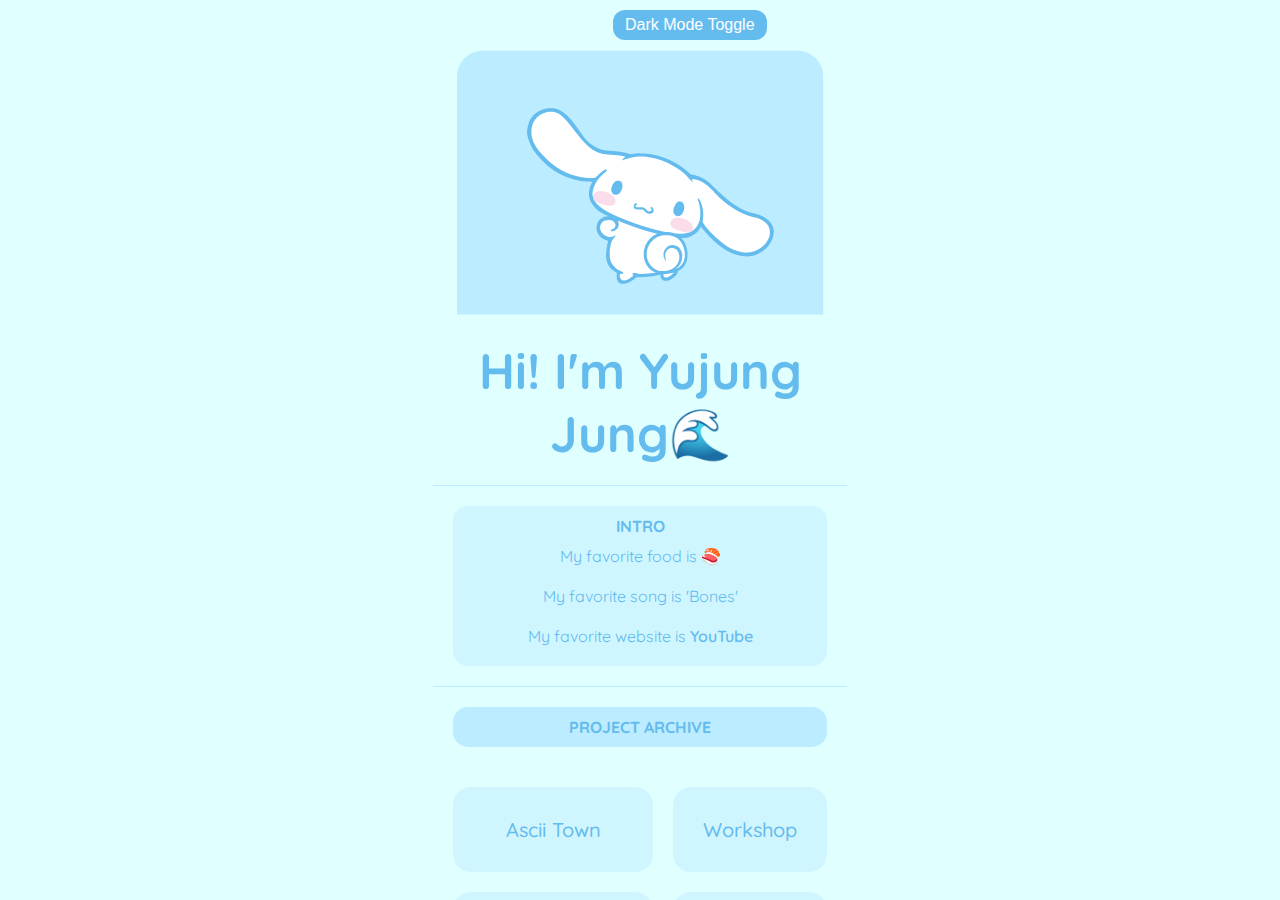
==== commit 77218622: "index.html" ====
--- a/index.html
+++ b/index.html
@@ -5,7 +5,7 @@
   <meta charset="UTF-8">
   <meta name="viewport" content="width=device-width, initial-scale=1.0">
   <title>Yujung Jung | UI Design Programming 1</title>
-  <link rel="stylesheet" type="text/css" href="P1_style.css">
+  <link rel="stylesheet" type="text/css" href="P1_PersonalUtility/P1_style.css">
   <link href="https://fonts.googleapis.com/css2?family=Quicksand:wght@300..700&display=swap" rel="stylesheet">
 </head>
 
@@ -19,7 +19,7 @@
         </button>
 
         <div class="image-container">
-          <img src="P1_assets/cinnamoroll.png" alt="cinnamoroll">
+          <img src="P1_PersonalUtility/P1_assets/cinnamoroll.png" alt="cinnamoroll">
         </div>
 
         <h1 class="greeting"><span class="cursive">H</span>i! <span class="cursive">I</span>'m <span class="cursive">Y</span>ujung <span class="cursive">J</span>ung🌊</h1>
@@ -41,20 +41,20 @@
         </div>
 
         <div class="grid-container">
-          <a href="../ascii/exterior-yujungjung.html" class="item">Ascii Town</a>
-          <a href="../workshop/workshop.mp4" class="item">Workshop</a>
+          <a href="ascii/exterior-yujungjung.html" class="item">Ascii Town</a>
+          <a href="workshop/workshop.mp4" class="item">Workshop</a>
           <a href="https://docs.google.com/document/d/1Z19jTvb9SEVrUsB_F7sveIPezTgjZ5vw_msDlCXSssE/edit?usp=sharing" class="item">User Interview</a>
-          <a href="../codingfromlife/index.html" class="item">CSS Still Life</a>
-          <a href="P1_assets/prototype.mp4" class="item span-2">P1: Personal Utility</a>
-          <a href="../P2_PublicUtility/P2_index.html" class="item span-2">P2: Public Utility</a>
-          <a href="P1_assets/Darkmode_Toggle.mp4"  class="item">Extra Credit: Dark Mode(Toggle)</a>
+          <a href="codingfromlife/index.html" class="item">CSS Still Life</a>
+          <a href="P1_PersonalUtility/P1_assets/prototype.mp4" class="item span-2">P1: Personal Utility</a>
+          <a href="P2_PublicUtility/P2_index.html" class="item span-2">P2: Public Utility</a>
+          <a href="P1_PersonalUtility/P1_assets/Darkmode_Toggle.mp4"  class="item">Extra Credit: Dark Mode(Toggle)</a>
         </div>
 
       </div> <!-- end left-column -->
     </div> <!-- end flow -->
   </div> <!-- end grid -->
 
-  <script src="P1_script.js"></script>
+  <script src="P1_PersonalUtility/P1_script.js"></script>
 </body>
 
 </html>
--- a/P1_PersonalUtility/P1_style.css
+++ b/P1_PersonalUtility/P1_style.css
@@ -0,0 +1,195 @@
+/* Reset CSS */
+* {
+  margin: 0;
+  padding: 0;
+  box-sizing: border-box;
+}
+
+/* Basic styling */
+body {
+  font-family: "Quicksand", sans-serif;
+  color: black;
+  background-color: #E0FFFF;
+  display: flex;
+  justify-content: center;
+  align-items: center;
+  align-content: center;
+  flex-direction: column;
+  transition: background 500ms ease;
+  overflow: hidden; /* Scrollbars are hidden */
+  margin: 0; /* Remove default margin */
+}
+
+.darkmode-toggle {
+  position: sticky;
+  left: 180px;
+  top: 10px;
+  align-content: center;
+  padding: 6px 12px;
+  font-size: 16px;
+  color: white;
+  border-radius: 12px;
+  background: #64BBEE;
+  border: 0px solid #BCECFF;
+}
+
+.image-container {
+  text-align: center;
+  margin: 20px;
+}
+
+.image-container img {
+  max-width: 100%;
+  height: auto;
+}
+
+.greeting {
+  text-align: center;
+  font-size: 50px;
+  color: #64BBEE;
+}
+
+.greeting:hover {
+  color: #f6ddeb;
+  animation: spin 1600ms infinite;
+  transition: background 1000ms ease;
+}
+
+@keyframes spin{
+  from {
+    transform: rotate(0deg);
+  }
+  to {
+    transform: rotate(360deg);
+  }
+}
+
+.section {
+  background: #bcecff75;
+  width: calc(100% - 40px); /* Adjusted width for better responsiveness */
+  max-width: 600px;
+  margin: 20px auto;
+  padding: 10px;
+  border-radius: 15px;
+  text-align: center;
+}
+
+.section2 {
+  background: #BCECFF;
+  width: calc(100% - 40px); /* Adjusted width for better responsiveness */
+  max-width: 600px;
+  margin: 20px auto;
+  padding: 10px;
+  border-radius: 15px;
+  text-align: center;
+}
+
+.section-title {
+  font-size: 16px;
+  font-weight: 700;
+  color: #64BBEE;
+}
+
+ul {
+  list-style-type: none; /* Remove default list styles */
+  padding: 0;
+}
+
+ul li {
+  font-size: 16px;
+  color: #64BBEE;
+  padding: 10px;
+}
+
+ul li a {
+  color: #64BBEE;
+  font-weight: 600;
+  transition: all 500ms ease;
+  text-decoration: none;
+}
+
+ul li a:hover {
+  color: #BCECFF;
+}
+
+.scroll {
+  overflow: scroll;
+  height: 100vh;
+  padding-right: 570px;
+}
+
+#left-column {
+  padding-left: 570px;
+}
+
+hr {
+  border: none;
+  height: 1px;
+  background: #BCECFF; /* 구분선 색상 설정 */
+  margin: 20px 0; /* 위아래 여백 설정 */
+}
+
+/* Grid layout */
+.grid-container {
+  display: grid;
+  grid-template-columns: repeat(auto-fit, minmax(200px, 1fr)); /* Responsive grid columns */
+  gap: 20px;
+  margin-top: 20px;
+  padding: 20px;
+}
+
+a.item {
+  background: #bcecff75;
+  border-radius: 18px;
+  text-align: center;
+  font-size: 20px;
+  font-weight: 500;
+  color: #64BBEE;
+  padding: 30px;
+  align-content: center;
+  text-decoration: none;
+}
+
+a.item:hover {
+  background: #64BBEE;
+  color: white;
+}
+
+a.item7 {
+  background: #bcecff75;
+  border-radius: 18px;
+  text-align: center;
+  font-size: 20px;
+  font-weight: 500;
+  color: #64BBEE;
+  padding: 30px;
+  column-gap: 1/2;
+  row-gap: 5/6;
+  align-content: center;
+  text-decoration: none;
+}
+
+a.item7:hover {
+  background: #64BBEE;
+  color: white;
+}
+
+a.item.span-2 {
+  grid-column: span 2; /* Span across 2 columns */
+}
+
+/* Dark mode */
+body.darkmode {
+  background: #133e5f;
+  color: white;
+  accent-color: rgb(255, 255, 225);
+}
+
+@media only screen and (max-width: 812px) { 
+    body {
+        background: white;
+    }
+    img {
+      display: none;
+    }
+}